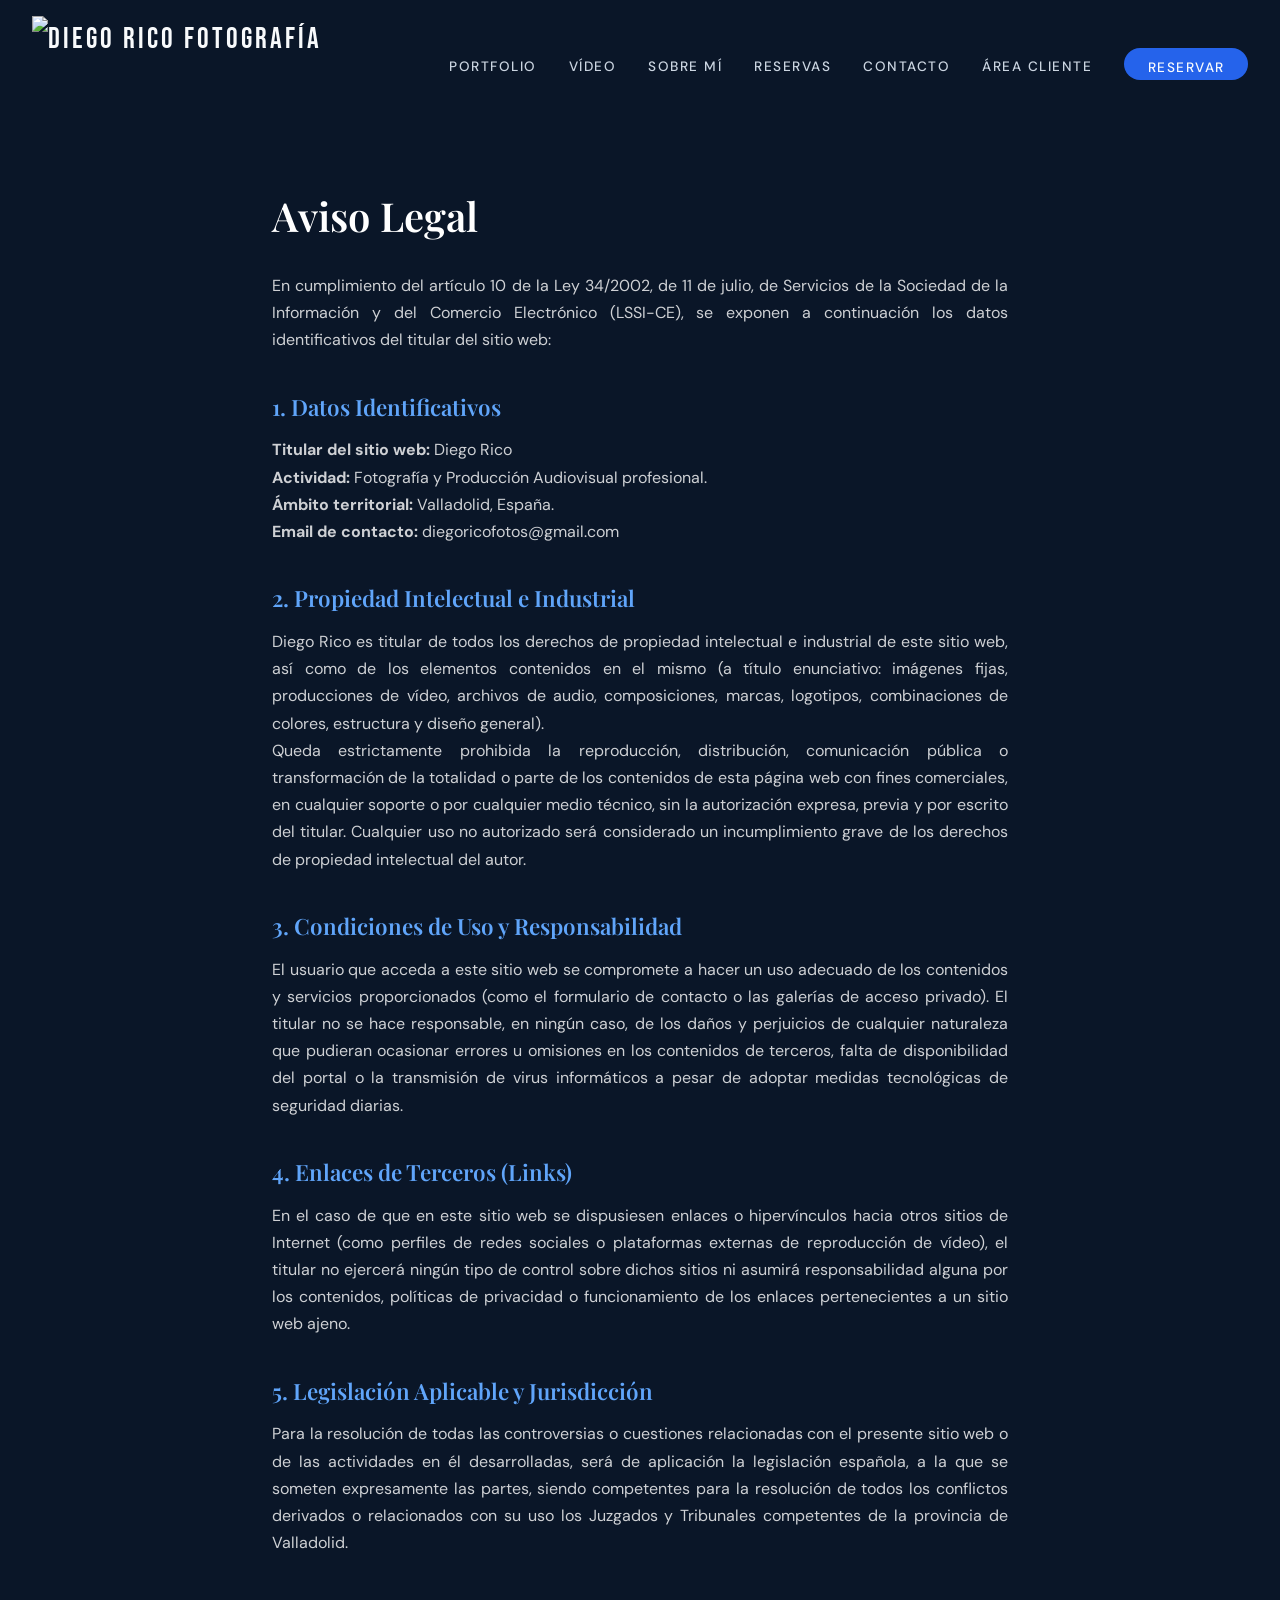
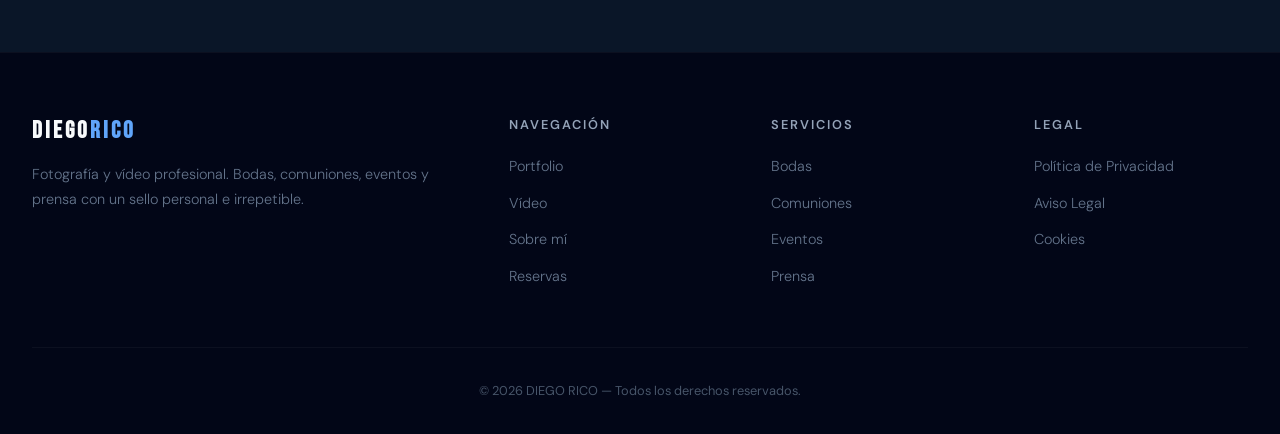
==== aviso-legal.html @ 8657744d "Add files via upload" ====
<!DOCTYPE html>
<html lang="es">
<head>
  <meta charset="UTF-8">
  <meta name="viewport" content="width=device-width, initial-scale=1.0">
  <title>Aviso Legal | Diego Rico Fotografía</title>
  <link rel="stylesheet" href="style.css">
  <style>
    /* Estilos específicos para maquetar el texto legal de forma muy limpia */
    .legal-container {
      max-width: 800px;
      margin: 12rem auto 6rem auto;
      padding: 0 2rem;
    }
    .legal-content h1 {
      font-size: 2.5rem;
      margin-bottom: 2rem;
      color: #fff;
    }
    .legal-content h2 {
      font-size: 1.4rem;
      margin-top: 2.5rem;
      margin-bottom: 1rem;
      color: var(--accent, #60a5fa);
    }
    .legal-content p, .legal-content ul {
      color: rgba(255, 255, 255, 0.8);
      line-height: 1.7;
      font-size: 1rem;
      text-align: justify;
    }
  </style>
</head>
<body>

  <nav class="navbar" id="navbar">
    <div class="container">
      <a href="index.html" class="navbar__logo">
        <img src="https://raw.githubusercontent.com/ricodoit/diegoricofotos/main/img/Logo%20en%20blanco.png" alt="Diego Rico Fotografía" style="height: 100px; width: auto; display: block;">
      </a>
      <ul class="navbar__links" id="navLinks">
        <li><a href="index.html#portfolio">Portfolio</a></li>
        <li><a href="index.html#video">Vídeo</a></li>
        <li><a href="index.html#sobre-mi">Sobre mí</a></li>
        <li><a href="index.html#reservas">Reservas</a></li>
        <li><a href="index.html#contacto">Contacto</a></li>
        <li><a href="galeria-privada.html">Área Cliente</a></li>
        <li><a href="index.html#reservas" class="navbar__cta">Reservar</a></li>
      </ul>
      <button class="navbar__toggle" id="navToggle" aria-label="Menú">
        <span></span><span></span><span></span>
      </button>
    </div>
  </nav>

  <main class="legal-container">
    <article class="legal-content">
      <h1>Aviso Legal</h1>
      <p>En cumplimiento del artículo 10 de la Ley 34/2002, de 11 de julio, de Servicios de la Sociedad de la Información y del Comercio Electrónico (LSSI-CE), se exponen a continuación los datos identificativos del titular del sitio web:</p>

      <h2>1. Datos Identificativos</h2>
      <p>
        <strong>Titular del sitio web:</strong> Diego Rico<br>
        <strong>Actividad:</strong> Fotografía y Producción Audiovisual profesional.<br>
        <strong>Ámbito territorial:</strong> Valladolid, España.<br>
        <strong>Email de contacto:</strong> diegoricofotos@gmail.com
      </p>

      <h2>2. Propiedad Intelectual e Industrial</h2>
      <p>Diego Rico es titular de todos los derechos de propiedad intelectual e industrial de este sitio web, así como de los elementos contenidos en el mismo (a título enunciativo: imágenes fijas, producciones de vídeo, archivos de audio, composiciones, marcas, logotipos, combinaciones de colores, estructura y diseño general).</p>
      <p>Queda estrictamente prohibida la reproducción, distribución, comunicación pública o transformación de la totalidad o parte de los contenidos de esta página web con fines comerciales, en cualquier soporte o por cualquier medio técnico, sin la autorización expresa, previa y por escrito del titular. Cualquier uso no autorizado será considerado un incumplimiento grave de los derechos de propiedad intelectual del autor.</p>

      <h2>3. Condiciones de Uso y Responsabilidad</h2>
      <p>El usuario que acceda a este sitio web se compromete a hacer un uso adecuado de los contenidos y servicios proporcionados (como el formulario de contacto o las galerías de acceso privado). El titular no se hace responsable, en ningún caso, de los daños y perjuicios de cualquier naturaleza que pudieran ocasionar errores u omisiones en los contenidos de terceros, falta de disponibilidad del portal o la transmisión de virus informáticos a pesar de adoptar medidas tecnológicas de seguridad diarias.</p>

      <h2>4. Enlaces de Terceros (Links)</h2>
      <p>En el caso de que en este sitio web se dispusiesen enlaces o hipervínculos hacia otros sitios de Internet (como perfiles de redes sociales o plataformas externas de reproducción de vídeo), el titular no ejercerá ningún tipo de control sobre dichos sitios ni asumirá responsabilidad alguna por los contenidos, políticas de privacidad o funcionamiento de los enlaces pertenecientes a un sitio web ajeno.</p>

      <h2>5. Legislación Aplicable y Jurisdicción</h2>
      <p>Para la resolución de todas las controversias o cuestiones relacionadas con el presente sitio web o de las actividades en él desarrolladas, será de aplicación la legislación española, a la que se someten expresamente las partes, siendo competentes para la resolución de todos los conflictos derivados o relacionados con su uso los Juzgados y Tribunales competentes de la provincia de Valladolid.</p>
    </article>
  </main>

  <footer class="footer">
    <div class="container">
      <div class="footer__grid">
        <div class="footer__brand">
          <h3>DIEGO<span style="color:var(--accent)">RICO</span></h3>
          <p>Fotografía y vídeo profesional. Bodas, comuniones, eventos y prensa con un sello personal e irrepetible.</p>
        </div>
        <div><h4>Navegación</h4><ul class="footer__links"><li><a href="index.html#portfolio">Portfolio</a></li><li><a href="index.html#video">Vídeo</a></li><li><a href="index.html#sobre-mi">Sobre mí</a></li><li><a href="index.html#reservas">Reservas</a></li></ul></div>
        <div><h4>Servicios</h4><ul class="footer__links"><li><a href="index.html#contacto">Bodas</a></li><li><a href="index.html#contacto">Comuniones</a></li><li><a href="index.html#contacto">Eventos</a></li><li><a href="index.html#contacto">Prensa</a></li></ul></div>
        <div><h4>Legal</h4><ul class="footer__links"><li><a href="politica-privacidad.html">Política de Privacidad</a></li><li><a href="aviso-legal.html">Aviso Legal</a></li><li><a href="cookies.html">Cookies</a></li></ul></div>
      </div>
      <div class="footer__bottom"><p>&copy; 2026 DIEGO RICO — Todos los derechos reservados.</p></div>
    </div>
  </footer>

  <script>
    // Navbar scroll
    const navbar = document.getElementById('navbar');
    window.addEventListener('scroll', () => navbar.classList.toggle('scrolled', window.scrollY > 60));

    // Mobile menu toggle
    document.getElementById('navToggle').addEventListener('click', () => document.getElementById('navLinks').classList.toggle('open'));
    document.querySelectorAll('#navLinks a').forEach(l => l.addEventListener('click', () => document.getElementById('navLinks').classList.remove('open')));
  </script>
</body>
</html>
---- style.css ----
/* ============================================
   FOTOGRAFÍA PRO — GLOBAL STYLESHEET
   Paleta azul cinematográfica
   ============================================ */

@import url('https://fonts.googleapis.com/css2?family=Playfair+Display:ital,wght@0,400;0,600;0,700;1,400&family=DM+Sans:wght@300;400;500;600;700&family=Bebas+Neue&display=swap');

/* --- CSS Variables --- */
:root {
  --blue-900: #0a1628;
  --blue-800: #0f2240;
  --blue-700: #132d54;
  --blue-600: #1a3f6f;
  --blue-500: #2563eb;
  --blue-400: #3b82f6;
  --blue-300: #60a5fa;
  --blue-200: #93c5fd;
  --blue-100: #dbeafe;
  --blue-50: #eff6ff;

  --accent: #60a5fa;
  --accent-glow: rgba(96, 165, 250, 0.3);
  --gold: #c9a84c;

  --white: #f8fafc;
  --gray-100: #e2e8f0;
  --gray-200: #cbd5e1;
  --gray-300: #94a3b8;
  --gray-400: #64748b;
  --gray-500: #475569;
  --dark: #020617;

  --font-display: 'Playfair Display', Georgia, serif;
  --font-body: 'DM Sans', 'Segoe UI', sans-serif;
  --font-accent: 'Bebas Neue', Impact, sans-serif;

  --radius: 6px;
  --radius-lg: 12px;
  --shadow: 0 4px 24px rgba(0,0,0,0.12);
  --shadow-lg: 0 12px 48px rgba(0,0,0,0.2);
  --transition: 0.35s cubic-bezier(0.4, 0, 0.2, 1);
}

/* --- Reset & Base --- */
*, *::before, *::after { box-sizing: border-box; margin: 0; padding: 0; }

html {
  scroll-behavior: smooth;
  font-size: 16px;
}

body {
  font-family: var(--font-body);
  background: var(--blue-900);
  color: var(--white);
  line-height: 1.7;
  overflow-x: hidden;
  -webkit-font-smoothing: antialiased;
}

a { color: var(--accent); text-decoration: none; transition: var(--transition); }
a:hover { color: var(--blue-200); }

img { max-width: 100%; display: block; }

h1, h2, h3, h4 {
  font-family: var(--font-display);
  font-weight: 600;
  line-height: 1.2;
}

.container {
  max-width: 1280px;
  margin: 0 auto;
  padding: 0 2rem;
}

/* --- Navbar --- */
.navbar {
  position: fixed;
  top: 0; left: 0; right: 0;
  z-index: 1000;
  padding: 1rem 0;
  transition: var(--transition);
  background: transparent;
}

.navbar.scrolled {
  background: rgba(10, 22, 40, 0.92);
  backdrop-filter: blur(20px);
  -webkit-backdrop-filter: blur(20px);
  box-shadow: 0 2px 32px rgba(0,0,0,0.3);
  padding: 0.6rem 0;
}

.navbar .container {
  display: flex;
  align-items: center;
  justify-content: space-between;
}

.navbar__logo {
  font-family: var(--font-accent);
  font-size: 1.8rem;
  letter-spacing: 3px;
  color: var(--white);
  text-transform: uppercase;
}

.navbar__logo span {
  color: var(--accent);
}

.navbar__links {
  display: flex;
  list-style: none;
  gap: 2rem;
  align-items: center;
}

.navbar__links a {
  color: var(--gray-200);
  font-size: 0.85rem;
  font-weight: 500;
  letter-spacing: 1.5px;
  text-transform: uppercase;
  position: relative;
  padding-bottom: 4px;
}

.navbar__links a::after {
  content: '';
  position: absolute;
  bottom: 0; left: 0;
  width: 0; height: 2px;
  background: var(--accent);
  transition: var(--transition);
}

.navbar__links a:hover { color: var(--white); }
.navbar__links a:hover::after { width: 100%; }
.navbar__links a.active { color: var(--accent); }
.navbar__links a.active::after { width: 100%; }

.navbar__cta {
  background: var(--blue-500);
  color: var(--white) !important;
  padding: 0.6rem 1.4rem;
  border-radius: 50px;
  font-weight: 600;
  letter-spacing: 1px;
  border: 1px solid transparent;
  transition: var(--transition);
}

.navbar__cta:hover {
  background: transparent;
  border-color: var(--accent);
  color: var(--accent) !important;
}

.navbar__cta::after { display: none !important; }

/* Mobile menu toggle */
.navbar__toggle {
  display: none;
  background: none;
  border: none;
  cursor: pointer;
  padding: 0.5rem;
}

.navbar__toggle span {
  display: block;
  width: 24px;
  height: 2px;
  background: var(--white);
  margin: 5px 0;
  transition: var(--transition);
}

/* --- Hero Section --- */
.hero {
  position: relative;
  min-height: 100vh;
  display: flex;
  align-items: center;
  justify-content: center;
  text-align: center;
  overflow: hidden;
}

.hero__bg {
  position: absolute;
  inset: 0;
  background: 
    linear-gradient(135deg, rgba(10,22,40,0.85) 0%, rgba(37,99,235,0.3) 50%, rgba(10,22,40,0.9) 100%),
    url('https://images.unsplash.com/photo-1492691527719-9d1e07e534b4?w=1920&q=80') center/cover no-repeat;
  transform: scale(1.05);
  animation: heroZoom 20s ease-in-out infinite alternate;
}

@keyframes heroZoom {
  from { transform: scale(1.05); }
  to { transform: scale(1.15); }
}

.hero__overlay {
  position: absolute;
  inset: 0;
  background: radial-gradient(ellipse at 30% 50%, rgba(37,99,235,0.15) 0%, transparent 70%);
}

.hero__content {
  position: relative;
  z-index: 2;
  max-width: 800px;
  padding: 2rem;
}

.hero__tag {
  font-family: var(--font-accent);
  font-size: 1rem;
  letter-spacing: 6px;
  color: var(--accent);
  text-transform: uppercase;
  margin-bottom: 1.5rem;
  opacity: 0;
  animation: fadeUp 0.8s 0.3s forwards;
}

.hero__title {
  font-size: clamp(2.8rem, 6vw, 5rem);
  font-weight: 700;
  color: var(--white);
  margin-bottom: 1.5rem;
  opacity: 0;
  animation: fadeUp 0.8s 0.6s forwards;
}

.hero__title em {
  font-style: italic;
  color: var(--accent);
}

.hero__subtitle {
  font-size: 1.15rem;
  color: var(--gray-200);
  max-width: 550px;
  margin: 0 auto 2.5rem;
  font-weight: 300;
  opacity: 0;
  animation: fadeUp 0.8s 0.9s forwards;
}

.hero__buttons {
  display: flex;
  gap: 1rem;
  justify-content: center;
  flex-wrap: wrap;
  opacity: 0;
  animation: fadeUp 0.8s 1.2s forwards;
}

/* --- Buttons --- */
.btn {
  display: inline-flex;
  align-items: center;
  gap: 0.5rem;
  padding: 0.9rem 2rem;
  border-radius: 50px;
  font-family: var(--font-body);
  font-size: 0.9rem;
  font-weight: 600;
  letter-spacing: 1px;
  text-transform: uppercase;
  cursor: pointer;
  border: 2px solid transparent;
  transition: var(--transition);
}

.btn--primary {
  background: var(--blue-500);
  color: var(--white);
  border-color: var(--blue-500);
}

.btn--primary:hover {
  background: var(--blue-400);
  border-color: var(--blue-400);
  transform: translateY(-2px);
  box-shadow: 0 8px 30px rgba(37,99,235,0.4);
  color: var(--white);
}

.btn--outline {
  background: transparent;
  color: var(--white);
  border-color: rgba(255,255,255,0.3);
}

.btn--outline:hover {
  border-color: var(--accent);
  color: var(--accent);
  transform: translateY(-2px);
}

.btn--gold {
  background: var(--gold);
  color: var(--dark);
  border-color: var(--gold);
}

.btn--gold:hover {
  background: transparent;
  color: var(--gold);
  border-color: var(--gold);
  transform: translateY(-2px);
}

/* --- Sections --- */
.section {
  padding: 6rem 0;
  position: relative;
}

.section--dark { background: var(--dark); }
.section--blue { background: var(--blue-800); }
.section--gradient { 
  background: linear-gradient(180deg, var(--blue-900) 0%, var(--blue-800) 100%); 
}

.section__header {
  text-align: center;
  margin-bottom: 4rem;
}

.section__tag {
  font-family: var(--font-accent);
  font-size: 0.9rem;
  letter-spacing: 5px;
  color: var(--accent);
  text-transform: uppercase;
  margin-bottom: 1rem;
}

.section__title {
  font-size: clamp(2rem, 4vw, 3rem);
  color: var(--white);
  margin-bottom: 1rem;
}

.section__subtitle {
  font-size: 1.05rem;
  color: var(--gray-300);
  max-width: 600px;
  margin: 0 auto;
  font-weight: 300;
}

/* --- Portfolio Filter Tabs --- */
.portfolio__tabs {
  display: flex;
  justify-content: center;
  gap: 0.5rem;
  margin-bottom: 3rem;
  flex-wrap: wrap;
}

.portfolio__tab {
  padding: 0.6rem 1.6rem;
  border-radius: 50px;
  background: rgba(255,255,255,0.05);
  color: var(--gray-300);
  border: 1px solid rgba(255,255,255,0.08);
  cursor: pointer;
  font-size: 0.85rem;
  font-weight: 500;
  letter-spacing: 1px;
  text-transform: uppercase;
  transition: var(--transition);
  font-family: var(--font-body);
}

.portfolio__tab:hover,
.portfolio__tab.active {
  background: var(--blue-500);
  color: var(--white);
  border-color: var(--blue-500);
}

/* --- Masonry Grid --- */
.masonry {
  columns: 3;
  column-gap: 1rem;
}

.masonry__item {
  break-inside: avoid;
  margin-bottom: 1rem;
  border-radius: var(--radius-lg);
  overflow: hidden;
  position: relative;
  cursor: pointer;
  transition: var(--transition);
}

.masonry__item:hover {
  transform: translateY(-4px);
  box-shadow: var(--shadow-lg);
}

.masonry__item img {
  width: 100%;
  display: block;
  transition: transform 0.6s ease;
}

.masonry__item:hover img {
  transform: scale(1.05);
}

.masonry__overlay {
  position: absolute;
  inset: 0;
  background: linear-gradient(to top, rgba(10,22,40,0.8) 0%, transparent 60%);
  opacity: 0;
  transition: var(--transition);
  display: flex;
  align-items: flex-end;
  padding: 1.5rem;
}

.masonry__item:hover .masonry__overlay {
  opacity: 1;
}

.masonry__caption {
  color: var(--white);
  font-size: 0.9rem;
  font-weight: 500;
}

/* --- Clients B2B --- */
.clients-grid {
  display: grid;
  grid-template-columns: repeat(auto-fit, minmax(150px, 1fr));
  gap: 2rem;
  align-items: center;
  justify-items: center;
  padding: 2rem 0;
}

.clients-grid__item {
  opacity: 0.4;
  filter: grayscale(1) brightness(2);
  transition: var(--transition);
  padding: 1rem;
}

.clients-grid__item:hover {
  opacity: 1;
  filter: grayscale(0) brightness(1);
}

/* --- Video Portfolio --- */
.video-grid {
  display: grid;
  grid-template-columns: repeat(auto-fit, minmax(380px, 1fr));
  gap: 1.5rem;
}

.video-card {
  position: relative;
  border-radius: var(--radius-lg);
  overflow: hidden;
  aspect-ratio: 16/9;
  background: var(--blue-800);
  cursor: pointer;
  group: true;
}

.video-card__thumb {
  width: 100%;
  height: 100%;
  object-fit: cover;
  transition: transform 0.6s ease;
}

.video-card:hover .video-card__thumb {
  transform: scale(1.05);
}

.video-card__play {
  position: absolute;
  top: 50%; left: 50%;
  transform: translate(-50%, -50%);
  width: 70px; height: 70px;
  background: rgba(37,99,235,0.85);
  border-radius: 50%;
  display: flex;
  align-items: center;
  justify-content: center;
  transition: var(--transition);
  backdrop-filter: blur(6px);
}

.video-card:hover .video-card__play {
  background: var(--blue-500);
  transform: translate(-50%, -50%) scale(1.1);
  box-shadow: 0 0 40px rgba(37,99,235,0.5);
}

.video-card__play svg {
  width: 24px;
  height: 24px;
  fill: var(--white);
  margin-left: 3px;
}

.video-card__info {
  position: absolute;
  bottom: 0; left: 0; right: 0;
  padding: 1.5rem;
  background: linear-gradient(to top, rgba(10,22,40,0.9) 0%, transparent 100%);
}

.video-card__title {
  font-size: 1rem;
  font-weight: 600;
  color: var(--white);
}

.video-card__category {
  font-size: 0.75rem;
  color: var(--accent);
  letter-spacing: 2px;
  text-transform: uppercase;
  margin-top: 0.3rem;
}

/* Video Modal */
.video-modal {
  display: none;
  position: fixed;
  inset: 0;
  z-index: 9999;
  background: rgba(0,0,0,0.92);
  align-items: center;
  justify-content: center;
  padding: 2rem;
}

.video-modal.active { display: flex; }

.video-modal__close {
  position: absolute;
  top: 2rem; right: 2rem;
  width: 48px; height: 48px;
  background: rgba(255,255,255,0.1);
  border: none;
  border-radius: 50%;
  color: var(--white);
  font-size: 1.5rem;
  cursor: pointer;
  transition: var(--transition);
  display: flex;
  align-items: center;
  justify-content: center;
}

.video-modal__close:hover {
  background: var(--blue-500);
}

.video-modal__content {
  width: 100%;
  max-width: 960px;
  aspect-ratio: 16/9;
  border-radius: var(--radius-lg);
  overflow: hidden;
}

.video-modal__content video,
.video-modal__content iframe {
  width: 100%;
  height: 100%;
  border: none;
}

/* --- About Section --- */
.about-grid {
  display: grid;
  grid-template-columns: 1fr 1fr;
  gap: 4rem;
  align-items: center;
}

.about__image {
  position: relative;
  border-radius: var(--radius-lg);
  overflow: hidden;
}

.about__image img {
  width: 100%;
  aspect-ratio: 3/4;
  object-fit: cover;
}

.about__image::after {
  content: '';
  position: absolute;
  inset: 0;
  border: 2px solid var(--accent);
  border-radius: var(--radius-lg);
  transform: translate(12px, 12px);
  z-index: -1;
  opacity: 0.3;
}

.about__text h2 {
  font-size: 2.5rem;
  margin-bottom: 1.5rem;
}

.about__text p {
  color: var(--gray-300);
  margin-bottom: 1rem;
  font-weight: 300;
}

.about__stats {
  display: flex;
  gap: 3rem;
  margin-top: 2rem;
  padding-top: 2rem;
  border-top: 1px solid rgba(255,255,255,0.08);
}

.about__stat-number {
  font-family: var(--font-accent);
  font-size: 2.5rem;
  color: var(--accent);
  line-height: 1;
}

.about__stat-label {
  font-size: 0.8rem;
  color: var(--gray-400);
  text-transform: uppercase;
  letter-spacing: 1px;
  margin-top: 0.3rem;
}

/* --- Contact Form --- */
.contact-grid {
  display: grid;
  grid-template-columns: 1fr 1.2fr;
  gap: 4rem;
}

.contact__info h2 {
  font-size: 2.2rem;
  margin-bottom: 1.5rem;
}

.contact__info p {
  color: var(--gray-300);
  margin-bottom: 2rem;
  font-weight: 300;
}

.contact__detail {
  display: flex;
  align-items: center;
  gap: 1rem;
  margin-bottom: 1.5rem;
  color: var(--gray-200);
}

.contact__detail-icon {
  width: 44px; height: 44px;
  background: rgba(37,99,235,0.15);
  border-radius: 50%;
  display: flex;
  align-items: center;
  justify-content: center;
  flex-shrink: 0;
}

.contact__detail-icon svg {
  width: 20px; height: 20px;
  stroke: var(--accent);
  fill: none;
  stroke-width: 2;
}

.form {
  background: rgba(255,255,255,0.03);
  border: 1px solid rgba(255,255,255,0.06);
  border-radius: var(--radius-lg);
  padding: 2.5rem;
}

.form__group {
  margin-bottom: 1.5rem;
}

.form__label {
  display: block;
  font-size: 0.8rem;
  font-weight: 600;
  letter-spacing: 1px;
  text-transform: uppercase;
  color: var(--gray-300);
  margin-bottom: 0.5rem;
}

.form__input,
.form__select,
.form__textarea {
  width: 100%;
  padding: 0.9rem 1.2rem;
  background: rgba(255,255,255,0.04);
  border: 1px solid rgba(255,255,255,0.1);
  border-radius: var(--radius);
  color: var(--white);
  font-family: var(--font-body);
  font-size: 0.95rem;
  transition: var(--transition);
  outline: none;
}

.form__input:focus,
.form__select:focus,
.form__textarea:focus {
  border-color: var(--accent);
  background: rgba(37,99,235,0.05);
  box-shadow: 0 0 0 3px var(--accent-glow);
}

.form__textarea { resize: vertical; min-height: 120px; }

.form__select option { background: var(--blue-800); color: var(--white); }

.form__row {
  display: grid;
  grid-template-columns: 1fr 1fr;
  gap: 1rem;
}

.form__conditional {
  display: none;
  animation: fadeUp 0.4s ease;
}

.form__conditional.visible {
  display: block;
}

/* --- Booking Section --- */
.booking-cards {
  display: grid;
  grid-template-columns: repeat(auto-fit, minmax(320px, 1fr));
  gap: 1.5rem;
}

.booking-card {
  background: rgba(255,255,255,0.03);
  border: 1px solid rgba(255,255,255,0.06);
  border-radius: var(--radius-lg);
  padding: 2.5rem;
  text-align: center;
  transition: var(--transition);
  position: relative;
  overflow: hidden;
}

.booking-card::before {
  content: '';
  position: absolute;
  top: 0; left: 0; right: 0;
  height: 3px;
  background: linear-gradient(90deg, var(--blue-500), var(--blue-300));
  transform: scaleX(0);
  transition: var(--transition);
}

.booking-card:hover::before { transform: scaleX(1); }

.booking-card:hover {
  background: rgba(255,255,255,0.05);
  transform: translateY(-4px);
  box-shadow: var(--shadow-lg);
}

.booking-card__icon {
  width: 64px; height: 64px;
  margin: 0 auto 1.5rem;
  background: rgba(37,99,235,0.12);
  border-radius: 50%;
  display: flex;
  align-items: center;
  justify-content: center;
}

.booking-card__icon svg {
  width: 28px; height: 28px;
  stroke: var(--accent);
  fill: none;
  stroke-width: 1.5;
}

.booking-card h3 {
  font-family: var(--font-display);
  font-size: 1.3rem;
  margin-bottom: 0.8rem;
}

.booking-card p {
  color: var(--gray-300);
  font-size: 0.9rem;
  margin-bottom: 1.5rem;
  font-weight: 300;
}

/* --- FAQ Accordion --- */
.faq-list { max-width: 800px; margin: 0 auto; }

.faq-item {
  border-bottom: 1px solid rgba(255,255,255,0.06);
}

.faq-item__question {
  width: 100%;
  padding: 1.5rem 0;
  background: none;
  border: none;
  color: var(--white);
  font-family: var(--font-body);
  font-size: 1.05rem;
  font-weight: 500;
  text-align: left;
  cursor: pointer;
  display: flex;
  justify-content: space-between;
  align-items: center;
  transition: var(--transition);
}

.faq-item__question:hover { color: var(--accent); }

.faq-item__icon {
  width: 24px; height: 24px;
  transition: transform var(--transition);
  flex-shrink: 0;
  margin-left: 1rem;
}

.faq-item.active .faq-item__icon { transform: rotate(45deg); }

.faq-item__answer {
  max-height: 0;
  overflow: hidden;
  transition: max-height 0.4s ease, padding 0.4s ease;
}

.faq-item.active .faq-item__answer {
  max-height: 300px;
  padding-bottom: 1.5rem;
}

.faq-item__answer p {
  color: var(--gray-300);
  font-weight: 300;
  line-height: 1.8;
}

/* --- Private Gallery (Client Area) --- */
.login-wrapper {
  min-height: 100vh;
  display: flex;
  align-items: center;
  justify-content: center;
  padding: 2rem;
  background: var(--blue-900);
}

.login-card {
  background: rgba(255,255,255,0.03);
  border: 1px solid rgba(255,255,255,0.08);
  border-radius: var(--radius-lg);
  padding: 3rem;
  width: 100%;
  max-width: 440px;
  text-align: center;
}

.login-card h1 {
  font-size: 1.8rem;
  margin-bottom: 0.5rem;
}

.login-card p {
  color: var(--gray-300);
  margin-bottom: 2rem;
  font-weight: 300;
}

/* Private Gallery Grid */
.gallery-private {
  display: grid;
  grid-template-columns: repeat(auto-fill, minmax(240px, 1fr));
  gap: 0.8rem;
}

.gallery-private__item {
  position: relative;
  border-radius: var(--radius);
  overflow: hidden;
  cursor: pointer;
  aspect-ratio: 1;
}

.gallery-private__item img {
  width: 100%;
  height: 100%;
  object-fit: cover;
  transition: transform 0.5s ease;
}

.gallery-private__item:hover img { transform: scale(1.05); }

.gallery-private__watermark {
  position: absolute;
  inset: 0;
  display: flex;
  align-items: center;
  justify-content: center;
  pointer-events: none;
}

.gallery-private__watermark span {
  font-family: var(--font-accent);
  font-size: 1.8rem;
  color: rgba(255,255,255,0.25);
  letter-spacing: 6px;
  text-transform: uppercase;
  transform: rotate(-30deg);
  user-select: none;
}

.gallery-private__check {
  position: absolute;
  top: 0.8rem; right: 0.8rem;
  width: 32px; height: 32px;
  background: rgba(0,0,0,0.5);
  border: 2px solid rgba(255,255,255,0.3);
  border-radius: 50%;
  display: flex;
  align-items: center;
  justify-content: center;
  transition: var(--transition);
  z-index: 2;
}

.gallery-private__item.selected .gallery-private__check {
  background: var(--blue-500);
  border-color: var(--blue-500);
}

.gallery-private__check svg {
  width: 16px; height: 16px;
  stroke: var(--white);
  fill: none;
  stroke-width: 2.5;
  opacity: 0;
  transition: var(--transition);
}

.gallery-private__item.selected .gallery-private__check svg {
  opacity: 1;
}

/* Selection Bar */
.selection-bar {
  position: fixed;
  bottom: 0; left: 0; right: 0;
  background: rgba(10,22,40,0.95);
  backdrop-filter: blur(20px);
  border-top: 1px solid rgba(96,165,250,0.2);
  padding: 1rem 2rem;
  display: flex;
  align-items: center;
  justify-content: space-between;
  z-index: 900;
  transform: translateY(100%);
  transition: var(--transition);
}

.selection-bar.visible { transform: translateY(0); }

.selection-bar__info {
  display: flex;
  align-items: center;
  gap: 1.5rem;
}

.selection-bar__count {
  font-family: var(--font-accent);
  font-size: 1.5rem;
  color: var(--accent);
}

.selection-bar__price {
  font-size: 1.2rem;
  font-weight: 600;
}

/* --- Pricing Table (extras) --- */
.pricing-tiers {
  display: flex;
  gap: 0.5rem;
  flex-wrap: wrap;
  margin-top: 0.5rem;
}

.pricing-tier {
  padding: 0.3rem 0.8rem;
  border-radius: 50px;
  font-size: 0.75rem;
  background: rgba(37,99,235,0.1);
  color: var(--blue-200);
  border: 1px solid rgba(37,99,235,0.2);
}

.pricing-tier.active-tier {
  background: var(--blue-500);
  color: var(--white);
  border-color: var(--blue-500);
}

/* --- Footer --- */
.footer {
  background: var(--dark);
  border-top: 1px solid rgba(255,255,255,0.04);
  padding: 4rem 0 2rem;
}

.footer__grid {
  display: grid;
  grid-template-columns: 2fr 1fr 1fr 1fr;
  gap: 3rem;
  margin-bottom: 3rem;
}

.footer__brand h3 {
  font-family: var(--font-accent);
  font-size: 1.5rem;
  letter-spacing: 3px;
  margin-bottom: 1rem;
}

.footer__brand p {
  color: var(--gray-400);
  font-size: 0.9rem;
  font-weight: 300;
}

.footer h4 {
  font-family: var(--font-body);
  font-size: 0.8rem;
  font-weight: 600;
  letter-spacing: 2px;
  text-transform: uppercase;
  color: var(--gray-300);
  margin-bottom: 1.2rem;
}

.footer__links {
  list-style: none;
}

.footer__links li { margin-bottom: 0.6rem; }

.footer__links a {
  color: var(--gray-400);
  font-size: 0.9rem;
  font-weight: 300;
}

.footer__links a:hover { color: var(--accent); }

.footer__bottom {
  text-align: center;
  padding-top: 2rem;
  border-top: 1px solid rgba(255,255,255,0.04);
  color: var(--gray-500);
  font-size: 0.8rem;
}

/* --- Animations --- */
@keyframes fadeUp {
  from { opacity: 0; transform: translateY(30px); }
  to { opacity: 1; transform: translateY(0); }
}

@keyframes fadeIn {
  from { opacity: 0; }
  to { opacity: 1; }
}

.fade-in {
  opacity: 0;
  transform: translateY(30px);
  transition: opacity 0.6s ease, transform 0.6s ease;
}

.fade-in.visible {
  opacity: 1;
  transform: translateY(0);
}

/* --- Lightbox --- */
.lightbox {
  display: none;
  position: fixed;
  inset: 0;
  z-index: 9999;
  background: rgba(0,0,0,0.95);
  align-items: center;
  justify-content: center;
}

.lightbox.active { display: flex; }

.lightbox img {
  max-width: 90vw;
  max-height: 90vh;
  object-fit: contain;
  border-radius: var(--radius);
}

.lightbox__close {
  position: absolute;
  top: 2rem; right: 2rem;
  width: 48px; height: 48px;
  background: rgba(255,255,255,0.1);
  border: none;
  border-radius: 50%;
  color: var(--white);
  font-size: 1.5rem;
  cursor: pointer;
  display: flex;
  align-items: center;
  justify-content: center;
}

.lightbox__nav {
  position: absolute;
  top: 50%;
  transform: translateY(-50%);
  width: 48px; height: 48px;
  background: rgba(255,255,255,0.1);
  border: none;
  border-radius: 50%;
  color: var(--white);
  font-size: 1.5rem;
  cursor: pointer;
  display: flex;
  align-items: center;
  justify-content: center;
  transition: var(--transition);
}

.lightbox__nav:hover { background: var(--blue-500); }
.lightbox__nav--prev { left: 2rem; }
.lightbox__nav--next { right: 2rem; }

/* --- Utility --- */
.text-accent { color: var(--accent); }
.text-gold { color: var(--gold); }
.mb-1 { margin-bottom: 0.5rem; }
.mb-2 { margin-bottom: 1rem; }
.mb-3 { margin-bottom: 1.5rem; }
.mb-4 { margin-bottom: 2rem; }

/* --- Responsive --- */
@media (max-width: 1024px) {
  .masonry { columns: 2; }
  .about-grid { gap: 2rem; }
  .footer__grid { grid-template-columns: 1fr 1fr; }
}

@media (max-width: 768px) {
  .navbar__links { display: none; }
  .navbar__toggle { display: block; }
  
  .navbar__links.open {
    display: flex;
    flex-direction: column;
    position: absolute;
    top: 100%; left: 0; right: 0;
    background: rgba(10,22,40,0.98);
    backdrop-filter: blur(20px);
    padding: 2rem;
    gap: 1.5rem;
    border-bottom: 1px solid rgba(255,255,255,0.06);
  }

  .masonry { columns: 1; }
  .about-grid { grid-template-columns: 1fr; }
  .contact-grid { grid-template-columns: 1fr; }
  .video-grid { grid-template-columns: 1fr; }
  .form__row { grid-template-columns: 1fr; }
  .footer__grid { grid-template-columns: 1fr; }
  
  .hero__title { font-size: 2.4rem; }
  
  .about__stats { gap: 1.5rem; }
  .about__stat-number { font-size: 2rem; }
}

@media (max-width: 480px) {
  .container { padding: 0 1.2rem; }
  .section { padding: 4rem 0; }
  .booking-cards { grid-template-columns: 1fr; }
  .gallery-private { grid-template-columns: repeat(auto-fill, minmax(150px, 1fr)); }
}

.about__text_justificado {
  text-align: justify;
}
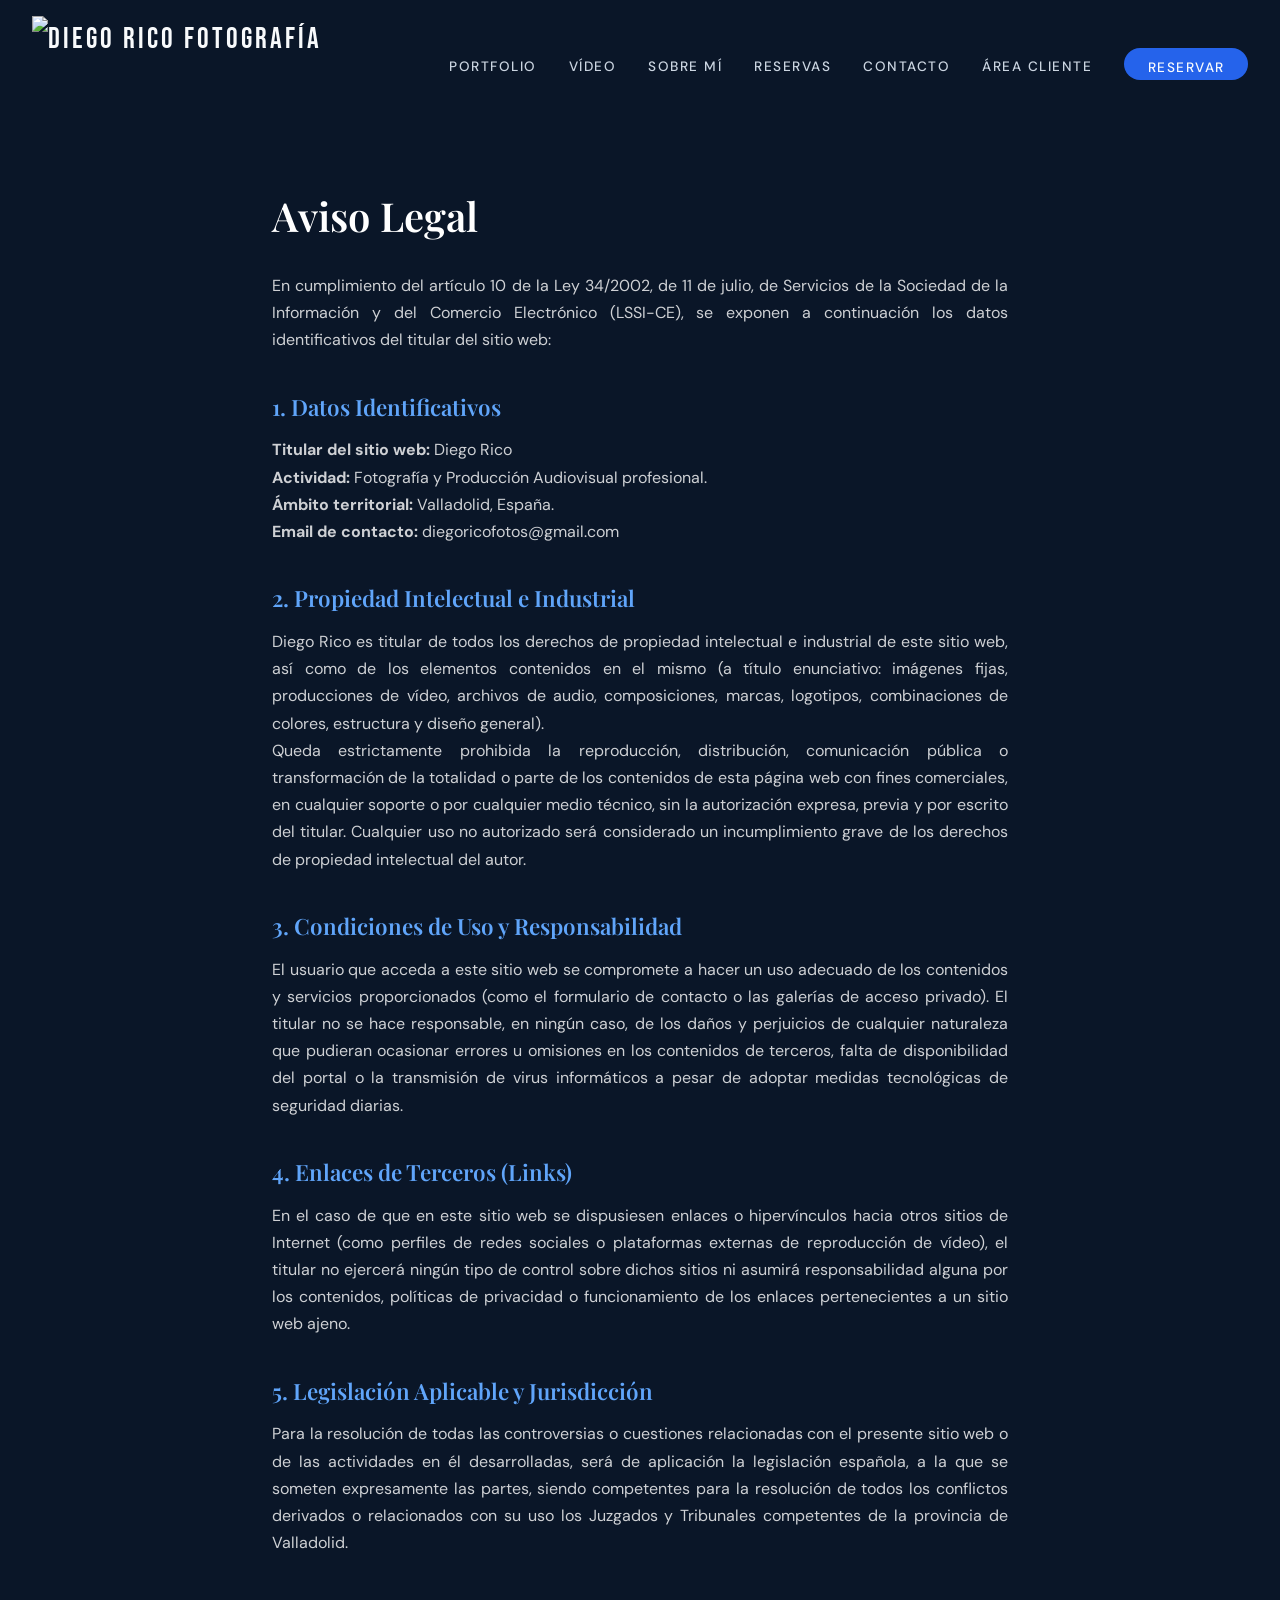
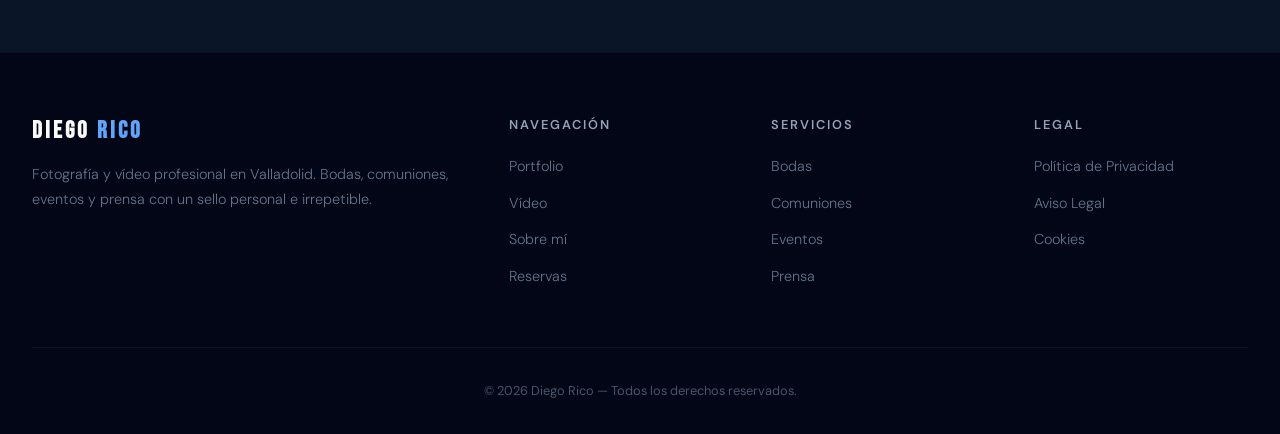
==== commit f04e67a8: "Update aviso-legal.html" ====
--- a/aviso-legal.html
+++ b/aviso-legal.html
@@ -81,18 +81,51 @@
     </article>
   </main>
 
+   <!-- ═══════════ FOOTER ═══════════ -->
   <footer class="footer">
     <div class="container">
       <div class="footer__grid">
+        
         <div class="footer__brand">
-          <h3>DIEGO<span style="color:var(--accent)">RICO</span></h3>
-          <p>Fotografía y vídeo profesional. Bodas, comuniones, eventos y prensa con un sello personal e irrepetible.</p>
+          <h3>Diego <span style="color:var(--accent)">Rico</span></h3>
+          <p>Fotografía y vídeo profesional en Valladolid. Bodas, comuniones, eventos y prensa con un sello personal e irrepetible.</p>
         </div>
-        <div><h4>Navegación</h4><ul class="footer__links"><li><a href="index.html#portfolio">Portfolio</a></li><li><a href="index.html#video">Vídeo</a></li><li><a href="index.html#sobre-mi">Sobre mí</a></li><li><a href="index.html#reservas">Reservas</a></li></ul></div>
-        <div><h4>Servicios</h4><ul class="footer__links"><li><a href="index.html#contacto">Bodas</a></li><li><a href="index.html#contacto">Comuniones</a></li><li><a href="index.html#contacto">Eventos</a></li><li><a href="index.html#contacto">Prensa</a></li></ul></div>
-        <div><h4>Legal</h4><ul class="footer__links"><li><a href="politica-privacidad.html">Política de Privacidad</a></li><li><a href="aviso-legal.html">Aviso Legal</a></li><li><a href="cookies.html">Cookies</a></li></ul></div>
+        
+        <div>
+          <h4>Navegación</h4>
+          <ul class="footer__links">
+            <li><a href="#portfolio">Portfolio</a></li>
+            <li><a href="#video">Vídeo</a></li>
+            <li><a href="#sobre-mi">Sobre mí</a></li>
+            <li><a href="#reservas">Reservas</a></li>
+          </ul>
+        </div>
+        
+        <div>
+          <h4>Servicios</h4>
+          <ul class="footer__links">
+            <li><a href="#contacto">Bodas</a></li>
+            <li><a href="#contacto">Comuniones</a></li>
+            <li><a href="#contacto">Eventos</a></li>
+            <li><a href="#contacto">Prensa</a></li>
+          </ul>
+        </div>
+        
+        <div>
+          <h4>Legal</h4>
+          <ul class="footer__links">
+            <li><a href="politica-privacidad.html">Política de Privacidad</a></li>
+            <li><a href="aviso-legal.html">Aviso Legal</a></li>
+            <li><a href="cookies.html">Cookies</a></li>
+          </ul>
+        </div>
+        
       </div>
-      <div class="footer__bottom"><p>&copy; 2026 DIEGO RICO — Todos los derechos reservados.</p></div>
+      
+      <div class="footer__bottom">
+        <p>&copy; 2026 Diego Rico — Todos los derechos reservados.</p>
+      </div>
+      
     </div>
   </footer>
 
@@ -106,4 +139,4 @@
     document.querySelectorAll('#navLinks a').forEach(l => l.addEventListener('click', () => document.getElementById('navLinks').classList.remove('open')));
   </script>
 </body>
-</html>+</html>
